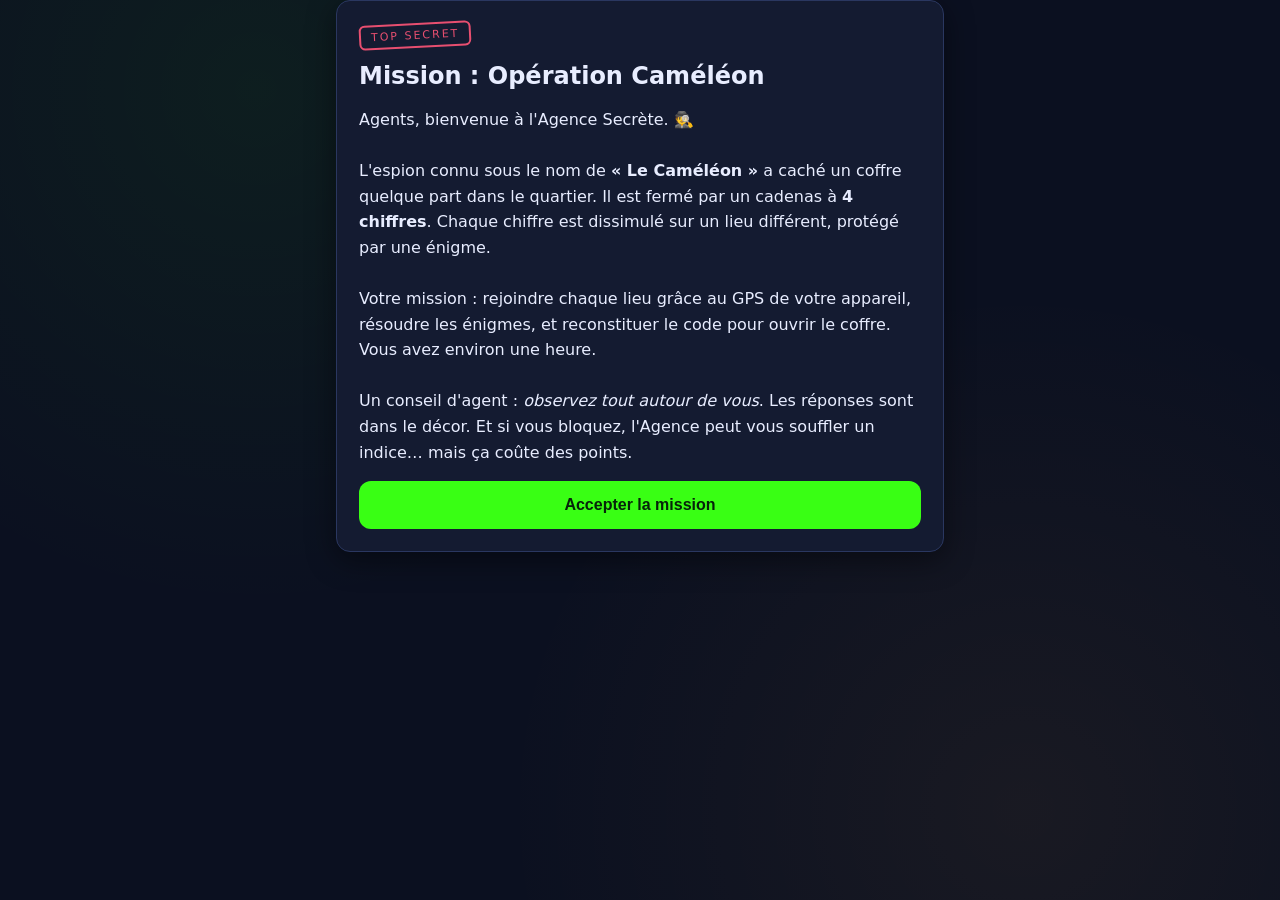
==== index.html @ bb032b4d "Jeu de piste geolocalise: moteur + histoire Operation Cameleon" ====
<!DOCTYPE html>
<html lang="fr">
<head>
  <meta charset="UTF-8" />
  <meta name="viewport" content="width=device-width, initial-scale=1.0, maximum-scale=1.0, user-scalable=no" />
  <meta name="theme-color" content="#0b1020" />
  <title>Agence Secrète — Mission</title>
  <link rel="stylesheet" href="css/style.css" />
</head>
<body>
  <div id="app">
    <header id="hud" class="hidden">
      <div class="hud-item">
        <span class="hud-label">ÉTAPE</span>
        <span id="hud-step">0/0</span>
      </div>
      <div class="hud-item">
        <span class="hud-label">SCORE</span>
        <span id="hud-score">0</span>
      </div>
      <div class="hud-item">
        <span class="hud-label">TEMPS</span>
        <span id="hud-timer">00:00</span>
      </div>
    </header>

    <main id="screen"></main>
  </div>

  <!-- Le contenu de l'histoire est chargé avant le moteur -->
  <script src="stories/mission-espions.js"></script>
  <script src="js/engine.js"></script>
</body>
</html>
---- css/style.css ----
:root {
  --bg: #0b1020;
  --bg-panel: #141b31;
  --bg-panel-2: #1c2540;
  --ink: #e8edff;
  --ink-dim: #9fb0d8;
  --accent: #39ff14;
  --accent-2: #ffb347;
  --danger: #ff5577;
  --ok: #39ff14;
  --border: #2a3760;
  --radius: 14px;
  --shadow: 0 8px 30px rgba(0, 0, 0, 0.45);
}

* { box-sizing: border-box; }

html, body {
  margin: 0;
  padding: 0;
  background: var(--bg);
  color: var(--ink);
  font-family: "Segoe UI", system-ui, -apple-system, Roboto, sans-serif;
  -webkit-tap-highlight-color: transparent;
}

body {
  background-image:
    radial-gradient( circle at 20% 10%, rgba(57, 255, 20, 0.06), transparent 40%),
    radial-gradient(circle at 80% 90%, rgba(255, 179, 71, 0.06), transparent 40%);
  min-height: 100vh;
}

#app {
  max-width: 640px;
  margin: 0 auto;
  padding: 0 16px 40px;
}

.hidden { display: none !important; }

/* ---------- HUD ---------- */
#hud {
  position: sticky;
  top: 0;
  z-index: 10;
  display: flex;
  justify-content: space-between;
  gap: 8px;
  padding: 12px 8px;
  margin: 0 -16px 16px;
  background: rgba(11, 16, 32, 0.92);
  backdrop-filter: blur(6px);
  border-bottom: 1px solid var(--border);
}

.hud-item {
  display: flex;
  flex-direction: column;
  align-items: center;
  flex: 1;
}

.hud-label {
  font-size: 10px;
  letter-spacing: 2px;
  color: var(--ink-dim);
}

#hud-step, #hud-score, #hud-timer {
  font-size: 18px;
  font-weight: 700;
  font-variant-numeric: tabular-nums;
  color: var(--accent);
}

#hud-score { color: var(--accent-2); }

/* ---------- Cartes / écrans ---------- */
.card {
  background: var(--bg-panel);
  border: 1px solid var(--border);
  border-radius: var(--radius);
  box-shadow: var(--shadow);
  padding: 22px;
  margin-bottom: 16px;
  animation: fade 0.35s ease;
}

@keyframes fade {
  from { opacity: 0; transform: translateY(8px); }
  to { opacity: 1; transform: translateY(0); }
}

.stamp {
  display: inline-block;
  font-size: 11px;
  letter-spacing: 2px;
  text-transform: uppercase;
  color: var(--danger);
  border: 2px solid var(--danger);
  border-radius: 6px;
  padding: 4px 10px;
  transform: rotate(-3deg);
  margin-bottom: 14px;
  opacity: 0.9;
}

h1, h2 { line-height: 1.2; margin: 0 0 12px; }
h1 { font-size: 24px; }
h2 { font-size: 20px; color: var(--accent); }

p { line-height: 1.6; color: var(--ink); }
.dim { color: var(--ink-dim); }
.mono {
  font-family: ui-monospace, "Cascadia Code", Consolas, monospace;
  letter-spacing: 3px;
  font-size: 20px;
  color: var(--accent-2);
  word-break: break-word;
}

.fragment {
  text-align: center;
  margin: 18px 0;
  padding: 14px;
  border: 1px dashed var(--accent-2);
  border-radius: 10px;
  background: rgba(255, 179, 71, 0.07);
}
.fragment .big {
  font-size: 34px;
  font-weight: 800;
  color: var(--accent-2);
  letter-spacing: 4px;
}

/* ---------- Boutons ---------- */
.btn {
  display: block;
  width: 100%;
  padding: 15px 18px;
  font-size: 16px;
  font-weight: 700;
  border: none;
  border-radius: 12px;
  cursor: pointer;
  margin-top: 12px;
  transition: transform 0.08s ease, filter 0.15s ease;
}
.btn:active { transform: scale(0.98); }

.btn-primary { background: var(--accent); color: #06230a; }
.btn-ghost { background: var(--bg-panel-2); color: var(--ink); border: 1px solid var(--border); }
.btn-warn { background: var(--accent-2); color: #2a1800; }
.btn:disabled { opacity: 0.45; cursor: not-allowed; }

/* ---------- Saisie ---------- */
.input {
  width: 100%;
  padding: 14px;
  font-size: 18px;
  text-align: center;
  letter-spacing: 2px;
  border-radius: 12px;
  border: 1px solid var(--border);
  background: var(--bg-panel-2);
  color: var(--ink);
  margin-top: 10px;
}
.input:focus { outline: 2px solid var(--accent); }

/* ---------- GPS radar ---------- */
.gps-box {
  text-align: center;
  padding: 10px 0;
}
.gps-dist {
  font-size: 40px;
  font-weight: 800;
  color: var(--accent);
  font-variant-numeric: tabular-nums;
}
.gps-sub { color: var(--ink-dim); font-size: 13px; }
.gps-near { color: var(--ok); }
.gps-far { color: var(--accent-2); }

.radar {
  width: 160px;
  height: 160px;
  margin: 10px auto;
  border-radius: 50%;
  border: 2px solid var(--border);
  position: relative;
  background:
    repeating-radial-gradient(circle, rgba(57,255,20,0.08) 0 2px, transparent 2px 26px);
}
.radar::after {
  content: "";
  position: absolute;
  inset: 0;
  border-radius: 50%;
  background: conic-gradient(from 0deg, rgba(57,255,20,0.35), transparent 25%);
  animation: sweep 3s linear infinite;
}
@keyframes sweep { to { transform: rotate(360deg); } }

/* ---------- Indices ---------- */
.hint {
  background: var(--bg-panel-2);
  border-left: 3px solid var(--accent-2);
  padding: 12px 14px;
  border-radius: 8px;
  margin-top: 10px;
  animation: fade 0.3s ease;
}
.hint .cost { font-size: 12px; color: var(--danger); }

.feedback { margin-top: 12px; font-weight: 700; text-align: center; }
.feedback.ok { color: var(--ok); }
.feedback.ko { color: var(--danger); }

.muted-link {
  display: inline-block;
  margin-top: 8px;
  color: var(--ink-dim);
  font-size: 13px;
  text-decoration: underline;
  cursor: pointer;
}

/* ---------- Score final ---------- */
.recap { width: 100%; border-collapse: collapse; margin-top: 14px; }
.recap td { padding: 8px 6px; border-bottom: 1px solid var(--border); font-size: 14px; }
.recap td:last-child { text-align: right; font-variant-numeric: tabular-nums; }
.grade { font-size: 48px; font-weight: 800; text-align: center; color: var(--accent); }
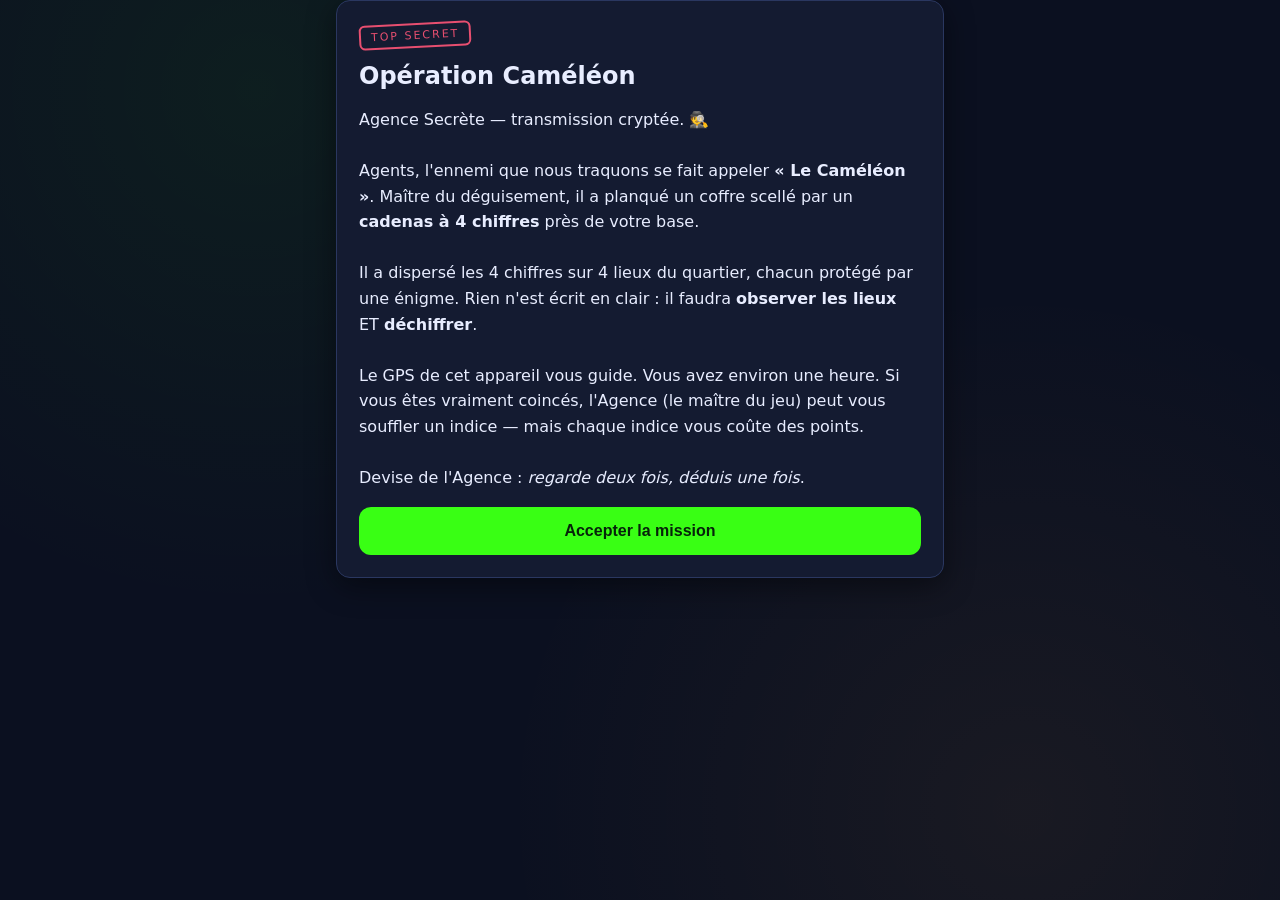
==== commit f871e118: "Enigmes plus corsees sans spoiler, bouton reset, mode sim, carte du quartier" ====
--- a/index.html
+++ b/index.html
@@ -22,6 +22,7 @@
         <span class="hud-label">TEMPS</span>
         <span id="hud-timer">00:00</span>
       </div>
+      <button id="hud-reset" title="Recommencer depuis le début" aria-label="Recommencer">↺</button>
     </header>
 
     <main id="screen"></main>
--- a/css/style.css
+++ b/css/style.css
@@ -61,6 +61,23 @@
   flex: 1;
 }
 
+#hud-reset {
+  flex: 0 0 auto;
+  width: 36px;
+  height: 36px;
+  align-self: center;
+  padding: 0;
+  margin: 0;
+  font-size: 18px;
+  line-height: 1;
+  color: var(--ink-dim);
+  background: transparent;
+  border: 1px solid var(--border);
+  border-radius: 50%;
+  cursor: pointer;
+}
+#hud-reset:active { transform: scale(0.92); }
+
 .hud-label {
   font-size: 10px;
   letter-spacing: 2px;
